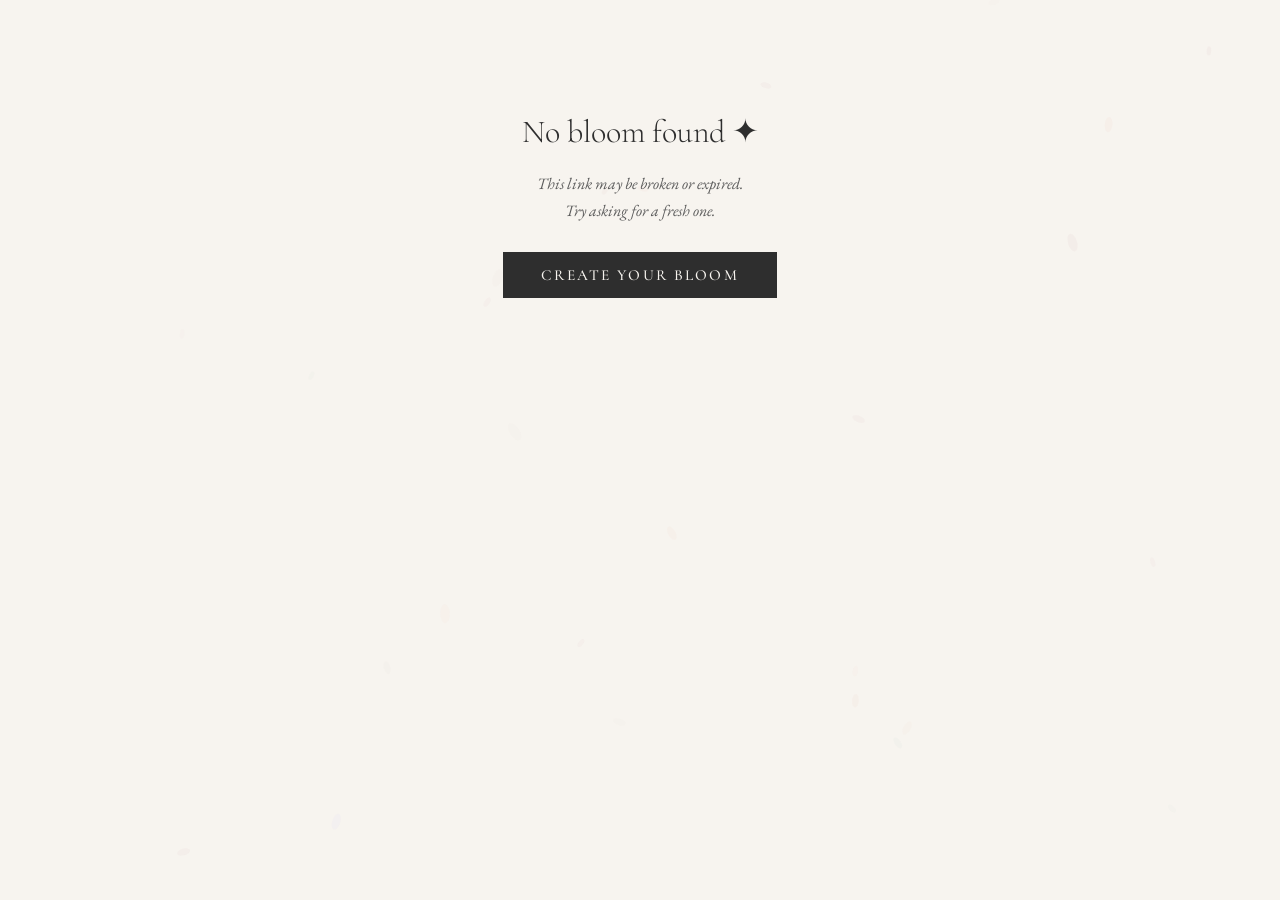
==== bloom.html @ cab3699c "Add files via upload" ====
<!DOCTYPE html>
<html lang="en">
<head>
  <meta charset="UTF-8" />
  <meta name="viewport" content="width=device-width, initial-scale=1.0, viewport-fit=cover" />
  <title>Someone made a bloom for you ✦ KARWAAN</title>
  <meta name="description" content="A bloom was made for you on KARWAAN — Where Poetry Finds Its Path." />
  <link rel="preconnect" href="https://fonts.googleapis.com" />
  <link rel="preconnect" href="https://fonts.gstatic.com" crossorigin />
  <link href="https://fonts.googleapis.com/css2?family=Cormorant+Garamond:ital,wght@0,300;0,400;0,500;0,600;1,300;1,400;1,500&family=EB+Garamond:ital,wght@0,400;0,500;1,400;1,500&display=swap" rel="stylesheet" />
  <style>
    /* ─── TOKENS ─── */
    :root {
      --cream:    #F7F4EF;
      --sage:     #DDE6E1;
      --rose:     #EAD7D7;
      --lavender: #E6E0F2;
      --charcoal: #2E2E2E;
      --mid:      #5a5a5a;
      --border:   rgba(46,46,46,0.11);
      --ease:     cubic-bezier(0.25,0.46,0.45,0.94);
    }

    *, *::before, *::after { box-sizing: border-box; margin: 0; padding: 0; }
    html { -webkit-text-size-adjust: 100%; }

    body {
      font-family: 'EB Garamond', Georgia, serif;
      background: var(--cream);
      color: var(--charcoal);
      min-height: 100vh;
      min-height: 100dvh;
      overflow-x: hidden;
    }

    /* ─── PETAL CANVAS ─── */
    #petal-canvas {
      position: fixed;
      inset: 0;
      pointer-events: none;
      z-index: 0;
      opacity: 0.35;
    }

    /* ─── PAGE LAYOUT ─── */
    .page {
      position: relative;
      z-index: 1;
      min-height: 100vh;
      min-height: 100dvh;
      display: flex;
      flex-direction: column;
      align-items: center;
      justify-content: flex-start;
      padding: 3rem 1.5rem 4rem;
      gap: 0;
    }

    /* ─── TOP BADGE ─── */
    .bloom-eyebrow {
      font-style: italic;
      font-size: clamp(0.65rem, 2.5vw, 0.85rem);
      letter-spacing: 0.24em;
      color: var(--mid);
      text-transform: uppercase;
      text-align: center;
      margin-bottom: 0.5rem;
      opacity: 0;
      animation: riseIn 0.9s var(--ease) 0.2s forwards;
    }

    .bloom-heading {
      font-family: 'Cormorant Garamond', serif;
      font-size: clamp(2rem, 8vw, 3.8rem);
      font-weight: 300;
      text-align: center;
      line-height: 1;
      color: var(--charcoal);
      letter-spacing: 0.04em;
      margin-bottom: 0.3rem;
      opacity: 0;
      animation: riseIn 1s var(--ease) 0.35s forwards;
    }

    .bloom-sub {
      font-style: italic;
      font-size: clamp(0.85rem, 3vw, 1.1rem);
      color: var(--mid);
      text-align: center;
      letter-spacing: 0.06em;
      margin-bottom: 2.5rem;
      opacity: 0;
      animation: riseIn 1s var(--ease) 0.5s forwards;
    }

    /* ─── THE CARD ─── */
    .bloom-card-wrap {
      width: min(320px, calc(100vw - 3rem));
      aspect-ratio: 9 / 16;
      flex-shrink: 0;
      opacity: 0;
      animation: bloomCardIn 1.1s cubic-bezier(0.34, 1.3, 0.64, 1) 0.7s forwards;
      filter: drop-shadow(0 24px 64px rgba(46,46,46,0.18));
      position: relative;
    }

    .bloom-card {
      position: relative;
      width: 100%;
      height: 100%;
      overflow: hidden;
      background: #F7F4EF;
      isolation: isolate;
    }

    /* flowers container */
    .bloom-flowers {
      position: absolute;
      inset: 0;
      pointer-events: none;
    }

    .bloom-flower {
      position: absolute;
      pointer-events: none;
      transform-origin: center center;
      opacity: 0;
      transform: scale(0.3);
      transition: opacity 0.6s var(--ease), transform 0.6s var(--ease);
      will-change: transform, opacity;
    }
    .bloom-flower.appeared {
      opacity: 1;
      transform: scale(1) rotate(var(--frot));
    }

    /* text overlay */
    .bloom-text-layer {
      position: absolute;
      inset: 0;
      z-index: 5;
      display: flex;
      flex-direction: column;
      align-items: center;
      justify-content: center;
      padding: 10% 8% 12%;
      pointer-events: none;
    }

    .bloom-poem {
      font-family: 'EB Garamond', serif;
      font-style: italic;
      line-height: 1.85;
      white-space: pre-wrap;
      word-break: break-word;
      overflow-wrap: break-word;
      max-width: 100%;
      color: #2E2E2E;
    }

    .bloom-sender {
      font-family: 'Cormorant Garamond', serif;
      letter-spacing: 0.12em;
      color: rgba(46,46,46,0.55);
      margin-top: 1em;
      max-width: 100%;
      word-break: break-word;
    }

    /* ─── DIVIDER ─── */
    .divider {
      width: 40px;
      height: 1px;
      background: var(--border);
      margin: 2.2rem auto 0;
      opacity: 0;
      animation: riseIn 0.7s ease 1.6s forwards;
    }

    /* ─── FOOTER CTA ─── */
    .bloom-footer {
      margin-top: 1.8rem;
      text-align: center;
      display: flex;
      flex-direction: column;
      align-items: center;
      gap: 1rem;
      opacity: 0;
      animation: riseIn 0.8s ease 1.7s forwards;
    }

    .footer-prompt {
      font-style: italic;
      font-size: clamp(0.88rem, 3vw, 1.05rem);
      color: var(--mid);
      letter-spacing: 0.04em;
      line-height: 1.6;
    }

    .btn-create {
      font-family: 'Cormorant Garamond', serif;
      font-size: clamp(0.82rem, 2.8vw, 0.96rem);
      font-weight: 500;
      letter-spacing: 0.14em;
      text-transform: uppercase;
      padding: 0.85em 2.4em;
      background: var(--charcoal);
      color: var(--cream);
      border: 1.5px solid var(--charcoal);
      cursor: pointer;
      text-decoration: none;
      display: inline-block;
      position: relative;
      overflow: hidden;
      transition: color 0.35s ease;
      -webkit-appearance: none;
      appearance: none;
    }
    .btn-create::before {
      content: '';
      position: absolute;
      inset: 0;
      background: var(--rose);
      transform: scaleX(0);
      transform-origin: left;
      transition: transform 0.35s ease;
      z-index: 0;
    }
    .btn-create:hover::before { transform: scaleX(1); }
    .btn-create:hover { color: var(--charcoal); }
    .btn-create span { position: relative; z-index: 1; }

    .karwaan-sig {
      font-family: 'Cormorant Garamond', serif;
      font-size: 0.78rem;
      letter-spacing: 0.18em;
      text-transform: uppercase;
      color: var(--mid);
      opacity: 0.5;
      margin-top: 0.5rem;
    }

    /* ─── ERROR STATE ─── */
    .bloom-error {
      text-align: center;
      padding: 4rem 2rem;
      display: flex;
      flex-direction: column;
      align-items: center;
      gap: 1.2rem;
    }
    .bloom-error h2 {
      font-family: 'Cormorant Garamond', serif;
      font-size: 2rem;
      font-weight: 300;
    }
    .bloom-error p {
      font-style: italic;
      color: var(--mid);
      font-size: 1rem;
      line-height: 1.7;
    }

    /* ─── LOADING ─── */
    .bloom-loading {
      text-align: center;
      padding: 6rem 2rem;
      font-style: italic;
      color: var(--mid);
      font-size: 1.1rem;
      letter-spacing: 0.06em;
      opacity: 0;
      animation: riseIn 0.6s ease 0.1s forwards;
    }

    /* ─── ANIMATIONS ─── */
    @keyframes riseIn {
      from { opacity: 0; transform: translateY(14px); }
      to   { opacity: 1; transform: translateY(0); }
    }

    @keyframes bloomCardIn {
      from { opacity: 0; transform: scale(0.88) translateY(24px); }
      to   { opacity: 1; transform: scale(1) translateY(0); }
    }

    /* ─── MOBILE ─── */
    @media (max-width: 480px) {
      .page { padding: 2.2rem 1rem 3.5rem; }
      .bloom-card-wrap { width: min(280px, calc(100vw - 2rem)); }
    }
  </style>
</head>
<body>

<canvas id="petal-canvas" aria-hidden="true"></canvas>

<div class="page" id="page">
  <div class="bloom-loading" id="loading-state">✦ &nbsp;Opening your bloom…</div>
</div>

<script>
'use strict';

/* ─── SHARED CONFIG (must match script.js) ─── */
const FLOWER_COUNT = 15;
const BACKGROUNDS = [
  { id:'cream',    label:'Parchment', color:'#F7F4EF', dark:false },
  { id:'rose',     label:'Blush',     color:'#F5EAEA', dark:false },
  { id:'sage',     label:'Sage',      color:'#E8EFEB', dark:false },
  { id:'lavender', label:'Lavender',  color:'#EDE8F5', dark:false },
  { id:'warm',     label:'Warm',      color:'#F4EDE3', dark:false },
  { id:'pearl',    label:'Pearl',     color:'#FAF2F0', dark:false },
  { id:'midnight', label:'Midnight',  color:'#272330', dark:true  },
  { id:'forest',   label:'Forest',    color:'#2B3A2D', dark:true  },
];

/* ─── PETAL ANIMATION ─── */
function initPetals(bgDark) {
  const cv  = document.getElementById('petal-canvas');
  if (!cv) return;
  const ctx = cv.getContext('2d');
  let W, H;
  const petals = [];
  const COLS = bgDark
    ? ['#4a3f5c','#3d4f3f','#5c4a4a','#4a4a6a','#5a4a3a']
    : ['#EAD7D7','#E6E0F2','#DDE6E1','#F5DDD5','#F0E8E3'];

  function resize() { W = cv.width = innerWidth; H = cv.height = innerHeight; }

  class Petal {
    constructor(init) {
      this.x   = Math.random() * W;
      this.y   = init ? Math.random() * H : -10;
      this.r   = 4 + Math.random() * 6;
      this.vx  = (Math.random() - .5) * .7;
      this.vy  = .4 + Math.random() * .6;
      this.rot = Math.random() * Math.PI * 2;
      this.vr  = (Math.random() - .5) * .035;
      this.col = COLS[Math.floor(Math.random() * COLS.length)];
      this.a   = .3 + Math.random() * .35;
    }
    tick() {
      this.x += this.vx + Math.sin(Date.now() * .001 + this.y * .01) * .25;
      this.y += this.vy;
      this.rot += this.vr;
      if (this.y > H + 20) return new Petal(false);
      return this;
    }
    draw() {
      ctx.save();
      ctx.globalAlpha = this.a;
      ctx.translate(this.x, this.y);
      ctx.rotate(this.rot);
      ctx.fillStyle = this.col;
      ctx.beginPath();
      ctx.ellipse(0, 0, this.r, this.r * .5, 0, 0, Math.PI * 2);
      ctx.fill();
      ctx.restore();
    }
  }

  resize();
  addEventListener('resize', resize);
  for (let i = 0; i < 28; i++) petals.push(new Petal(true));
  (function loop() {
    ctx.clearRect(0, 0, W, H);
    for (let i = 0; i < petals.length; i++) {
      petals[i] = petals[i].tick();
      petals[i].draw();
    }
    requestAnimationFrame(loop);
  })();
}

/* ─── FLOWER ARRANGE ZONES (matches script.js doArrange) ─── */
const ZONES = [
  {x:50, y:12, sx:32, sy:9 },
  {x:50, y:88, sx:32, sy:9 },
  {x:9,  y:50, sx:7,  sy:28},
  {x:91, y:50, sx:7,  sy:28},
  {x:18, y:22, sx:12, sy:12},
  {x:82, y:22, sx:12, sy:12},
  {x:18, y:78, sx:12, sy:12},
  {x:82, y:78, sx:12, sy:12},
  {x:36, y:9,  sx:14, sy:8 },
  {x:64, y:9,  sx:14, sy:8 },
];

function shuffle(arr) {
  const a = [...arr];
  for (let i = a.length - 1; i > 0; i--) {
    const j = Math.floor(Math.random() * (i + 1));
    [a[i], a[j]] = [a[j], a[i]];
  }
  return a;
}

function range(from, to) {
  return Array.from({ length: to - from + 1 }, (_, i) => from + i);
}

/* ─── DECODE BLOOM DATA ─── */
function decodeBloom() {
  // Support both ?b= (new) and #bloom= (legacy)
  const params  = new URLSearchParams(location.search);
  const encoded = params.get('b') || (() => {
    const h = location.hash;
    return h.startsWith('#bloom=') ? h.slice(7) : null;
  })();

  if (!encoded) return null;

  try {
    return JSON.parse(decodeURIComponent(escape(atob(encoded))));
  } catch(_) {
    return null;
  }
}

/* ─── BUILD THE BLOOM PAGE ─── */
function buildPage(data) {
  const bg      = BACKGROUNDS.find(b => b.id === data.b) || BACKGROUNDS[0];
  const poem    = data.p || '';
  const sender  = data.s || '';
  const align   = data.a || 'center';
  const fSize   = data.f || 20;
  const isDark  = bg.dark;

  const tc = isDark ? '#F7F4EF'               : '#2E2E2E';
  const sc = isDark ? 'rgba(247,244,239,0.6)' : 'rgba(46,46,46,0.55)';

  // Pick 8 random flowers for the bouquet
  const picks = shuffle(range(1, FLOWER_COUNT)).slice(0, 8);

  // Build arranged flower data (seeded layout, visually consistent)
  const flowerData = picks.map((n, i) => {
    const z       = ZONES[i % ZONES.length];
    const sizePct = 13 + (((n * 7 + i * 13) % 100) / 100) * 11; // deterministic-ish
    const xPct    = z.x + ((((n + i) % 100) / 100) - .5) * z.sx - sizePct / 2;
    const yPct    = z.y + ((((n * 3 + i) % 100) / 100) - .5) * z.sy - sizePct / 2;
    const rot     = ((n * 11 + i * 17) % 60) - 30;
    return { src: `assets/f${n}.png`, xPct, yPct, sizePct, rot, zIndex: 10 + i };
  });

  const page = document.getElementById('page');
  page.innerHTML = `
    <p class="bloom-eyebrow">Jashn-e-Thehrav · KARWAAN</p>
    <h1 class="bloom-heading">Your Bloom ✦</h1>
    <p class="bloom-sub">Someone sent you this.</p>

    <div class="bloom-card-wrap" id="bloom-card-wrap">
      <div class="bloom-card" id="bloom-card" style="background:${bg.color};">
        <div class="bloom-flowers" id="bloom-flowers"></div>
        <div class="bloom-text-layer">
          <div class="bloom-poem" id="bloom-poem"
            style="font-size:clamp(8px, calc(var(--card-h, 480px) * ${fSize * 0.0012}), 32px);
                   text-align:${align};
                   color:${tc};"
          >${escHtml(poem)}</div>
          <div class="bloom-sender"
            style="font-size:clamp(7px, calc(var(--card-h, 480px) * ${fSize * 0.0012 * 0.68}), 22px);
                   text-align:${align};
                   color:${sc};"
          >${sender ? escHtml('— ' + sender) : ''}</div>
        </div>
      </div>
    </div>

    <div class="divider"></div>

    <div class="bloom-footer">
      <p class="footer-prompt">Touched by these words?<br>Make your own bloom.</p>
      <a class="btn-create" href="index.html"><span>Create Your Bloom</span></a>
      <p class="karwaan-sig">KARWAAN · Where Poetry Finds Its Path</p>
    </div>
  `;

  // Set card-h CSS variable after render so font sizes respond
  requestAnimationFrame(() => {
    const card = document.getElementById('bloom-card-wrap');
    if (card) {
      const h = card.getBoundingClientRect().height;
      document.documentElement.style.setProperty('--card-h', h + 'px');
    }
  });

  window.addEventListener('resize', () => {
    const card = document.getElementById('bloom-card-wrap');
    if (card) {
      document.documentElement.style.setProperty('--card-h',
        card.getBoundingClientRect().height + 'px');
    }
  });

  // Mount flowers
  const flowerContainer = document.getElementById('bloom-flowers');
  flowerData.forEach((f, i) => {
    const div = document.createElement('div');
    div.className = 'bloom-flower';
    div.style.cssText = `
      left:${f.xPct}%;
      top:${f.yPct}%;
      width:${f.sizePct}%;
      height:${f.sizePct}%;
      z-index:${f.zIndex};
      --frot:${f.rot}deg;
      transform: scale(0.3) rotate(${f.rot}deg);
    `;
    const img = document.createElement('img');
    img.src = f.src;
    img.alt = '';
    img.style.cssText = 'width:100%;height:100%;object-fit:contain;display:block;';
    img.onerror = () => { div.style.display = 'none'; };
    div.appendChild(img);
    flowerContainer.appendChild(div);

    // Stagger the bloom-in animation
    setTimeout(() => div.classList.add('appeared'), 900 + i * 90);
  });

  // Petals
  initPetals(isDark);
}

/* ─── ERROR PAGE ─── */
function buildError() {
  const page = document.getElementById('page');
  page.innerHTML = `
    <div class="bloom-error">
      <h2>No bloom found ✦</h2>
      <p>This link may be broken or expired.<br>Try asking for a fresh one.</p>
      <a class="btn-create" href="index.html" style="margin-top:0.5rem"><span>Create Your Bloom</span></a>
    </div>
  `;
  initPetals(false);
}

function escHtml(str) {
  return str
    .replace(/&/g, '&amp;')
    .replace(/</g, '&lt;')
    .replace(/>/g, '&gt;')
    .replace(/"/g, '&quot;');
}

/* ─── BOOT ─── */
document.addEventListener('DOMContentLoaded', () => {
  const data = decodeBloom();
  if (data && (data.p || data.s)) {
    buildPage(data);
  } else {
    buildError();
  }
});
</script>
</body>
</html>
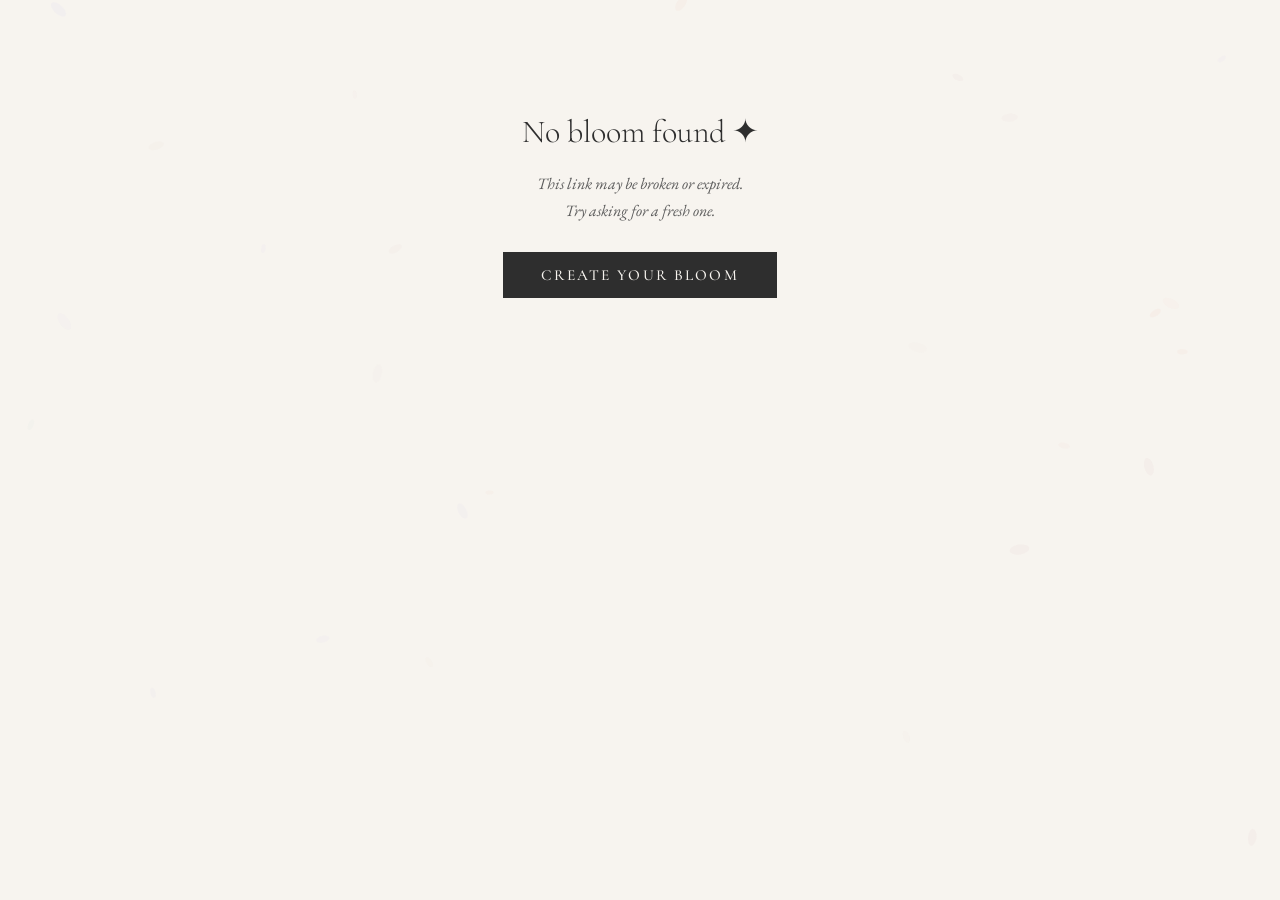
==== commit 1c64fbdf: "Update bloom.html" ====
--- a/bloom.html
+++ b/bloom.html
@@ -273,6 +273,41 @@
       animation: riseIn 0.6s ease 0.1s forwards;
     }
 
+    /* ─── CONFETTI CANVAS ─── */
+    #confetti-canvas {
+      position: fixed;
+      inset: 0;
+      pointer-events: none;
+      z-index: 999;
+    }
+
+    /* ─── "HI, I WROTE THIS FOR YOU" ─── */
+    .written-for-you {
+      font-family: 'Cormorant Garamond', serif;
+      font-style: italic;
+      font-size: clamp(1.1rem, 4.5vw, 1.7rem);
+      font-weight: 400;
+      color: var(--charcoal);
+      text-align: center;
+      letter-spacing: 0.03em;
+      margin-bottom: 2rem;
+      opacity: 0;
+      animation: riseIn 1s var(--ease) 0.55s forwards;
+    }
+    .written-for-you::after {
+      content: '';
+      display: block;
+      width: 0;
+      height: 1.5px;
+      background: var(--rose);
+      margin: 0.35em auto 0;
+      animation: underlineGrow 0.8s var(--ease) 1.4s forwards;
+    }
+    @keyframes underlineGrow {
+      from { width: 0; }
+      to   { width: 60%; }
+    }
+
     /* ─── ANIMATIONS ─── */
     @keyframes riseIn {
       from { opacity: 0; transform: translateY(14px); }
@@ -294,6 +329,7 @@
 <body>
 
 <canvas id="petal-canvas" aria-hidden="true"></canvas>
+<canvas id="confetti-canvas" aria-hidden="true"></canvas>
 
 <div class="page" id="page">
   <div class="bloom-loading" id="loading-state">✦ &nbsp;Opening your bloom…</div>
@@ -447,7 +483,7 @@
   page.innerHTML = `
     <p class="bloom-eyebrow">Jashn-e-Thehrav · KARWAAN</p>
     <h1 class="bloom-heading">Your Bloom ✦</h1>
-    <p class="bloom-sub">Someone sent you this.</p>
+    <p class="written-for-you">Hi, I wrote this for you ✦</p>
 
     <div class="bloom-card-wrap" id="bloom-card-wrap">
       <div class="bloom-card" id="bloom-card" style="background:${bg.color};">
@@ -517,6 +553,11 @@
 
     // Stagger the bloom-in animation
     setTimeout(() => div.classList.add('appeared'), 900 + i * 90);
+
+    // Fire confetti after the last flower blooms in
+    if (i === flowerData.length - 1) {
+      setTimeout(() => launchConfetti(), 900 + i * 90 + 400);
+    }
   });
 
   // Petals
@@ -542,6 +583,100 @@
     .replace(/</g, '&lt;')
     .replace(/>/g, '&gt;')
     .replace(/"/g, '&quot;');
+}
+
+/* ─── CONFETTI ─── */
+function launchConfetti() {
+  const cv  = document.getElementById('confetti-canvas');
+  if (!cv) return;
+  const ctx = cv.getContext('2d');
+
+  cv.width  = innerWidth;
+  cv.height = innerHeight;
+
+  // Palette matches KARWAAN's botanical theme
+  const COLS = [
+    '#EAD7D7', '#E6E0F2', '#DDE6E1', '#F5DDD5',
+    '#c9b8d8', '#b8d4c4', '#e8c4b8', '#d4c8e8',
+    '#F7C5C5', '#C5E0D4',
+  ];
+
+  const SHAPES = ['rect', 'circle', 'petal'];
+
+  class Piece {
+    constructor() { this.reset(true); }
+    reset(initial) {
+      this.x     = Math.random() * cv.width;
+      this.y     = initial ? Math.random() * cv.height * 0.4 - cv.height * 0.4 : -14;
+      this.r     = 4 + Math.random() * 7;
+      this.vx    = (Math.random() - .5) * 3.5;
+      this.vy    = 2.2 + Math.random() * 3.5;
+      this.rot   = Math.random() * Math.PI * 2;
+      this.vr    = (Math.random() - .5) * 0.12;
+      this.col   = COLS[Math.floor(Math.random() * COLS.length)];
+      this.shape = SHAPES[Math.floor(Math.random() * SHAPES.length)];
+      this.wobble = Math.random() * Math.PI * 2;
+      this.wobbleSpeed = 0.05 + Math.random() * 0.05;
+      this.alpha = 0.85 + Math.random() * 0.15;
+      this.decay = 0.991 + Math.random() * 0.007;
+    }
+    tick() {
+      this.wobble += this.wobbleSpeed;
+      this.x  += this.vx + Math.sin(this.wobble) * 0.8;
+      this.y  += this.vy;
+      this.rot += this.vr;
+      this.vy *= this.decay;
+      this.alpha -= 0.004;
+      if (this.y > cv.height + 20 || this.alpha <= 0) this.reset(false);
+    }
+    draw() {
+      ctx.save();
+      ctx.globalAlpha = Math.max(0, this.alpha);
+      ctx.translate(this.x, this.y);
+      ctx.rotate(this.rot);
+      ctx.fillStyle = this.col;
+      if (this.shape === 'circle') {
+        ctx.beginPath();
+        ctx.arc(0, 0, this.r * 0.7, 0, Math.PI * 2);
+        ctx.fill();
+      } else if (this.shape === 'petal') {
+        ctx.beginPath();
+        ctx.ellipse(0, 0, this.r, this.r * 0.45, 0, 0, Math.PI * 2);
+        ctx.fill();
+      } else {
+        ctx.fillRect(-this.r * 0.5, -this.r * 0.35, this.r, this.r * 0.7);
+      }
+      ctx.restore();
+    }
+  }
+
+  // Burst: 120 pieces, all starting near top
+  const pieces = Array.from({ length: 120 }, () => new Piece());
+  let frame = 0;
+  const MAX_FRAMES = 260; // ~4.3s at 60fps then fades out
+
+  (function loop() {
+    ctx.clearRect(0, 0, cv.width, cv.height);
+    pieces.forEach(p => { p.tick(); p.draw(); });
+    frame++;
+    if (frame < MAX_FRAMES) {
+      requestAnimationFrame(loop);
+    } else {
+      // Fade out canvas
+      let a = 1;
+      (function fade() {
+        a -= 0.06;
+        cv.style.opacity = Math.max(0, a);
+        if (a > 0) requestAnimationFrame(fade);
+        else ctx.clearRect(0, 0, cv.width, cv.height);
+      })();
+    }
+  })();
+
+  addEventListener('resize', () => {
+    cv.width  = innerWidth;
+    cv.height = innerHeight;
+  });
 }
 
 /* ─── BOOT ─── */
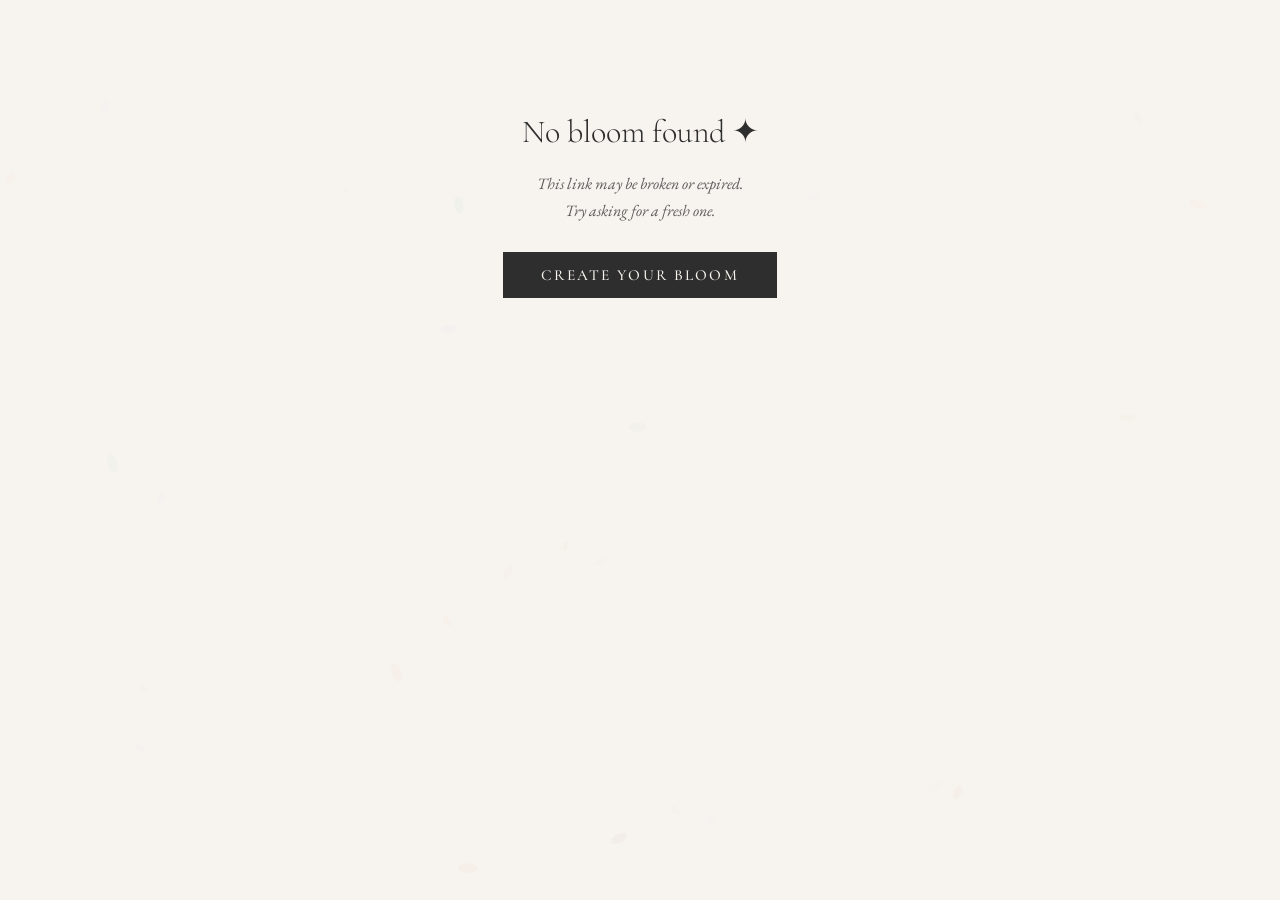
==== commit fde410a8: "Update bloom.html" ====
--- a/bloom.html
+++ b/bloom.html
@@ -20,10 +20,10 @@
       --border:   rgba(46,46,46,0.11);
       --ease:     cubic-bezier(0.25,0.46,0.45,0.94);
     }
-
+ 
     *, *::before, *::after { box-sizing: border-box; margin: 0; padding: 0; }
     html { -webkit-text-size-adjust: 100%; }
-
+ 
     body {
       font-family: 'EB Garamond', Georgia, serif;
       background: var(--cream);
@@ -32,8 +32,7 @@
       min-height: 100dvh;
       overflow-x: hidden;
     }
-
-    /* ─── PETAL CANVAS ─── */
+ 
     #petal-canvas {
       position: fixed;
       inset: 0;
@@ -41,8 +40,7 @@
       z-index: 0;
       opacity: 0.35;
     }
-
-    /* ─── PAGE LAYOUT ─── */
+ 
     .page {
       position: relative;
       z-index: 1;
@@ -55,8 +53,7 @@
       padding: 3rem 1.5rem 4rem;
       gap: 0;
     }
-
-    /* ─── TOP BADGE ─── */
+ 
     .bloom-eyebrow {
       font-style: italic;
       font-size: clamp(0.65rem, 2.5vw, 0.85rem);
@@ -68,7 +65,7 @@
       opacity: 0;
       animation: riseIn 0.9s var(--ease) 0.2s forwards;
     }
-
+ 
     .bloom-heading {
       font-family: 'Cormorant Garamond', serif;
       font-size: clamp(2rem, 8vw, 3.8rem);
@@ -81,19 +78,7 @@
       opacity: 0;
       animation: riseIn 1s var(--ease) 0.35s forwards;
     }
-
-    .bloom-sub {
-      font-style: italic;
-      font-size: clamp(0.85rem, 3vw, 1.1rem);
-      color: var(--mid);
-      text-align: center;
-      letter-spacing: 0.06em;
-      margin-bottom: 2.5rem;
-      opacity: 0;
-      animation: riseIn 1s var(--ease) 0.5s forwards;
-    }
-
-    /* ─── THE CARD ─── */
+ 
     .bloom-card-wrap {
       width: min(320px, calc(100vw - 3rem));
       aspect-ratio: 9 / 16;
@@ -103,7 +88,7 @@
       filter: drop-shadow(0 24px 64px rgba(46,46,46,0.18));
       position: relative;
     }
-
+ 
     .bloom-card {
       position: relative;
       width: 100%;
@@ -112,14 +97,13 @@
       background: #F7F4EF;
       isolation: isolate;
     }
-
-    /* flowers container */
+ 
     .bloom-flowers {
       position: absolute;
       inset: 0;
       pointer-events: none;
     }
-
+ 
     .bloom-flower {
       position: absolute;
       pointer-events: none;
@@ -133,8 +117,7 @@
       opacity: 1;
       transform: scale(1) rotate(var(--frot));
     }
-
-    /* text overlay */
+ 
     .bloom-text-layer {
       position: absolute;
       inset: 0;
@@ -146,7 +129,7 @@
       padding: 10% 8% 12%;
       pointer-events: none;
     }
-
+ 
     .bloom-poem {
       font-family: 'EB Garamond', serif;
       font-style: italic;
@@ -157,7 +140,7 @@
       max-width: 100%;
       color: #2E2E2E;
     }
-
+ 
     .bloom-sender {
       font-family: 'Cormorant Garamond', serif;
       letter-spacing: 0.12em;
@@ -166,8 +149,7 @@
       max-width: 100%;
       word-break: break-word;
     }
-
-    /* ─── DIVIDER ─── */
+ 
     .divider {
       width: 40px;
       height: 1px;
@@ -176,8 +158,7 @@
       opacity: 0;
       animation: riseIn 0.7s ease 1.6s forwards;
     }
-
-    /* ─── FOOTER CTA ─── */
+ 
     .bloom-footer {
       margin-top: 1.8rem;
       text-align: center;
@@ -188,7 +169,7 @@
       opacity: 0;
       animation: riseIn 0.8s ease 1.7s forwards;
     }
-
+ 
     .footer-prompt {
       font-style: italic;
       font-size: clamp(0.88rem, 3vw, 1.05rem);
@@ -196,7 +177,7 @@
       letter-spacing: 0.04em;
       line-height: 1.6;
     }
-
+ 
     .btn-create {
       font-family: 'Cormorant Garamond', serif;
       font-size: clamp(0.82rem, 2.8vw, 0.96rem);
@@ -229,7 +210,7 @@
     .btn-create:hover::before { transform: scaleX(1); }
     .btn-create:hover { color: var(--charcoal); }
     .btn-create span { position: relative; z-index: 1; }
-
+ 
     .karwaan-sig {
       font-family: 'Cormorant Garamond', serif;
       font-size: 0.78rem;
@@ -239,8 +220,7 @@
       opacity: 0.5;
       margin-top: 0.5rem;
     }
-
-    /* ─── ERROR STATE ─── */
+ 
     .bloom-error {
       text-align: center;
       padding: 4rem 2rem;
@@ -260,8 +240,7 @@
       font-size: 1rem;
       line-height: 1.7;
     }
-
-    /* ─── LOADING ─── */
+ 
     .bloom-loading {
       text-align: center;
       padding: 6rem 2rem;
@@ -272,16 +251,14 @@
       opacity: 0;
       animation: riseIn 0.6s ease 0.1s forwards;
     }
-
-    /* ─── CONFETTI CANVAS ─── */
+ 
     #confetti-canvas {
       position: fixed;
       inset: 0;
       pointer-events: none;
       z-index: 999;
     }
-
-    /* ─── "HI, I WROTE THIS FOR YOU" ─── */
+ 
     .written-for-you {
       font-family: 'Cormorant Garamond', serif;
       font-style: italic;
@@ -307,19 +284,17 @@
       from { width: 0; }
       to   { width: 60%; }
     }
-
-    /* ─── ANIMATIONS ─── */
+ 
     @keyframes riseIn {
       from { opacity: 0; transform: translateY(14px); }
       to   { opacity: 1; transform: translateY(0); }
     }
-
+ 
     @keyframes bloomCardIn {
       from { opacity: 0; transform: scale(0.88) translateY(24px); }
       to   { opacity: 1; transform: scale(1) translateY(0); }
     }
-
-    /* ─── MOBILE ─── */
+ 
     @media (max-width: 480px) {
       .page { padding: 2.2rem 1rem 3.5rem; }
       .bloom-card-wrap { width: min(280px, calc(100vw - 2rem)); }
@@ -327,18 +302,17 @@
   </style>
 </head>
 <body>
-
+ 
 <canvas id="petal-canvas" aria-hidden="true"></canvas>
 <canvas id="confetti-canvas" aria-hidden="true"></canvas>
-
+ 
 <div class="page" id="page">
   <div class="bloom-loading" id="loading-state">✦ &nbsp;Opening your bloom…</div>
 </div>
-
+ 
 <script>
 'use strict';
-
-/* ─── SHARED CONFIG (must match script.js) ─── */
+ 
 const FLOWER_COUNT = 15;
 const BACKGROUNDS = [
   { id:'cream',    label:'Parchment', color:'#F7F4EF', dark:false },
@@ -350,10 +324,10 @@
   { id:'midnight', label:'Midnight',  color:'#272330', dark:true  },
   { id:'forest',   label:'Forest',    color:'#2B3A2D', dark:true  },
 ];
-
+ 
 /* ─── PETAL ANIMATION ─── */
 function initPetals(bgDark) {
-  const cv  = document.getElementById('petal-canvas');
+  const cv = document.getElementById('petal-canvas');
   if (!cv) return;
   const ctx = cv.getContext('2d');
   let W, H;
@@ -361,9 +335,9 @@
   const COLS = bgDark
     ? ['#4a3f5c','#3d4f3f','#5c4a4a','#4a4a6a','#5a4a3a']
     : ['#EAD7D7','#E6E0F2','#DDE6E1','#F5DDD5','#F0E8E3'];
-
+ 
   function resize() { W = cv.width = innerWidth; H = cv.height = innerHeight; }
-
+ 
   class Petal {
     constructor(init) {
       this.x   = Math.random() * W;
@@ -395,7 +369,7 @@
       ctx.restore();
     }
   }
-
+ 
   resize();
   addEventListener('resize', resize);
   for (let i = 0; i < 28; i++) petals.push(new Petal(true));
@@ -408,8 +382,8 @@
     requestAnimationFrame(loop);
   })();
 }
-
-/* ─── FLOWER ARRANGE ZONES (matches script.js doArrange) ─── */
+ 
+/* ─── ZONES (fallback only) ─── */
 const ZONES = [
   {x:50, y:12, sx:32, sy:9 },
   {x:50, y:88, sx:32, sy:9 },
@@ -422,7 +396,7 @@
   {x:36, y:9,  sx:14, sy:8 },
   {x:64, y:9,  sx:14, sy:8 },
 ];
-
+ 
 function shuffle(arr) {
   const a = [...arr];
   for (let i = a.length - 1; i > 0; i--) {
@@ -431,60 +405,67 @@
   }
   return a;
 }
-
+ 
 function range(from, to) {
   return Array.from({ length: to - from + 1 }, (_, i) => from + i);
 }
-
+ 
 /* ─── DECODE BLOOM DATA ─── */
 function decodeBloom() {
-  // Support both ?b= (new) and #bloom= (legacy)
   const params  = new URLSearchParams(location.search);
   const encoded = params.get('b') || (() => {
     const h = location.hash;
     return h.startsWith('#bloom=') ? h.slice(7) : null;
   })();
-
   if (!encoded) return null;
-
   try {
     return JSON.parse(decodeURIComponent(escape(atob(encoded))));
   } catch(_) {
     return null;
   }
 }
-
+ 
 /* ─── BUILD THE BLOOM PAGE ─── */
 function buildPage(data) {
-  const bg      = BACKGROUNDS.find(b => b.id === data.b) || BACKGROUNDS[0];
-  const poem    = data.p || '';
-  const sender  = data.s || '';
-  const align   = data.a || 'center';
-  const fSize   = data.f || 20;
-  const isDark  = bg.dark;
-
+  const bg     = BACKGROUNDS.find(b => b.id === data.b) || BACKGROUNDS[0];
+  const poem   = data.p || '';
+  const sender = data.s || '';
+  const align  = data.a || 'center';
+  const fSize  = data.f || 20;
+  const isDark = bg.dark;
+ 
   const tc = isDark ? '#F7F4EF'               : '#2E2E2E';
   const sc = isDark ? 'rgba(247,244,239,0.6)' : 'rgba(46,46,46,0.55)';
-
-  // Pick 8 random flowers for the bouquet
-  const picks = shuffle(range(1, FLOWER_COUNT)).slice(0, 8);
-
-  // Build arranged flower data (seeded layout, visually consistent)
-  const flowerData = picks.map((n, i) => {
-    const z       = ZONES[i % ZONES.length];
-    const sizePct = 13 + (((n * 7 + i * 13) % 100) / 100) * 11; // deterministic-ish
-    const xPct    = z.x + ((((n + i) % 100) / 100) - .5) * z.sx - sizePct / 2;
-    const yPct    = z.y + ((((n * 3 + i) % 100) / 100) - .5) * z.sy - sizePct / 2;
-    const rot     = ((n * 11 + i * 17) % 60) - 30;
-    return { src: `assets/f${n}.png`, xPct, yPct, sizePct, rot, zIndex: 10 + i };
-  });
-
+ 
+  // ✦ Use encoded flower layout if present, otherwise fall back to random
+  let flowerData;
+  if (data.fl && data.fl.length > 0) {
+    flowerData = data.fl.map((f, i) => ({
+      src:     f.src,
+      xPct:    f.x,
+      yPct:    f.y,
+      sizePct: f.sz,
+      rot:     f.r,
+      zIndex:  f.z || (10 + i),
+    }));
+  } else {
+    const picks = shuffle(range(1, FLOWER_COUNT)).slice(0, 8);
+    flowerData = picks.map((n, i) => {
+      const z       = ZONES[i % ZONES.length];
+      const sizePct = 13 + (((n * 7 + i * 13) % 100) / 100) * 11;
+      const xPct    = z.x + ((((n + i) % 100) / 100) - .5) * z.sx - sizePct / 2;
+      const yPct    = z.y + ((((n * 3 + i) % 100) / 100) - .5) * z.sy - sizePct / 2;
+      const rot     = ((n * 11 + i * 17) % 60) - 30;
+      return { src: `assets/f${n}.png`, xPct, yPct, sizePct, rot, zIndex: 10 + i };
+    });
+  }
+ 
   const page = document.getElementById('page');
   page.innerHTML = `
     <p class="bloom-eyebrow">Jashn-e-Thehrav · KARWAAN</p>
     <h1 class="bloom-heading">Your Bloom ✦</h1>
     <p class="written-for-you">Hi, I wrote this for you ✦</p>
-
+ 
     <div class="bloom-card-wrap" id="bloom-card-wrap">
       <div class="bloom-card" id="bloom-card" style="background:${bg.color};">
         <div class="bloom-flowers" id="bloom-flowers"></div>
@@ -502,25 +483,24 @@
         </div>
       </div>
     </div>
-
+ 
     <div class="divider"></div>
-
+ 
     <div class="bloom-footer">
       <p class="footer-prompt">Touched by these words?<br>Make your own bloom.</p>
       <a class="btn-create" href="index.html"><span>Create Your Bloom</span></a>
       <p class="karwaan-sig">KARWAAN · Where Poetry Finds Its Path</p>
     </div>
   `;
-
-  // Set card-h CSS variable after render so font sizes respond
+ 
+  // Set --card-h so font sizes respond correctly
   requestAnimationFrame(() => {
     const card = document.getElementById('bloom-card-wrap');
     if (card) {
-      const h = card.getBoundingClientRect().height;
-      document.documentElement.style.setProperty('--card-h', h + 'px');
+      document.documentElement.style.setProperty('--card-h',
+        card.getBoundingClientRect().height + 'px');
     }
   });
-
   window.addEventListener('resize', () => {
     const card = document.getElementById('bloom-card-wrap');
     if (card) {
@@ -528,7 +508,7 @@
         card.getBoundingClientRect().height + 'px');
     }
   });
-
+ 
   // Mount flowers
   const flowerContainer = document.getElementById('bloom-flowers');
   flowerData.forEach((f, i) => {
@@ -550,20 +530,19 @@
     img.onerror = () => { div.style.display = 'none'; };
     div.appendChild(img);
     flowerContainer.appendChild(div);
-
-    // Stagger the bloom-in animation
+ 
+    // Stagger bloom-in animation
     setTimeout(() => div.classList.add('appeared'), 900 + i * 90);
-
-    // Fire confetti after the last flower blooms in
+ 
+    // Fire confetti after last flower blooms in
     if (i === flowerData.length - 1) {
       setTimeout(() => launchConfetti(), 900 + i * 90 + 400);
     }
   });
-
-  // Petals
+ 
   initPetals(isDark);
-}
-
+} // ← END of buildPage
+ 
 /* ─── ERROR PAGE ─── */
 function buildError() {
   const page = document.getElementById('page');
@@ -576,7 +555,7 @@
   `;
   initPetals(false);
 }
-
+ 
 function escHtml(str) {
   return str
     .replace(/&/g, '&amp;')
@@ -584,25 +563,23 @@
     .replace(/>/g, '&gt;')
     .replace(/"/g, '&quot;');
 }
-
+ 
 /* ─── CONFETTI ─── */
 function launchConfetti() {
-  const cv  = document.getElementById('confetti-canvas');
+  const cv = document.getElementById('confetti-canvas');
   if (!cv) return;
   const ctx = cv.getContext('2d');
-
+ 
   cv.width  = innerWidth;
   cv.height = innerHeight;
-
-  // Palette matches KARWAAN's botanical theme
+ 
   const COLS = [
     '#EAD7D7', '#E6E0F2', '#DDE6E1', '#F5DDD5',
     '#c9b8d8', '#b8d4c4', '#e8c4b8', '#d4c8e8',
     '#F7C5C5', '#C5E0D4',
   ];
-
   const SHAPES = ['rect', 'circle', 'petal'];
-
+ 
   class Piece {
     constructor() { this.reset(true); }
     reset(initial) {
@@ -649,12 +626,11 @@
       ctx.restore();
     }
   }
-
-  // Burst: 120 pieces, all starting near top
+ 
   const pieces = Array.from({ length: 120 }, () => new Piece());
   let frame = 0;
-  const MAX_FRAMES = 260; // ~4.3s at 60fps then fades out
-
+  const MAX_FRAMES = 260;
+ 
   (function loop() {
     ctx.clearRect(0, 0, cv.width, cv.height);
     pieces.forEach(p => { p.tick(); p.draw(); });
@@ -662,7 +638,6 @@
     if (frame < MAX_FRAMES) {
       requestAnimationFrame(loop);
     } else {
-      // Fade out canvas
       let a = 1;
       (function fade() {
         a -= 0.06;
@@ -672,13 +647,13 @@
       })();
     }
   })();
-
+ 
   addEventListener('resize', () => {
     cv.width  = innerWidth;
     cv.height = innerHeight;
   });
 }
-
+ 
 /* ─── BOOT ─── */
 document.addEventListener('DOMContentLoaded', () => {
   const data = decodeBloom();
@@ -691,3 +666,4 @@
 </script>
 </body>
 </html>
+ 
